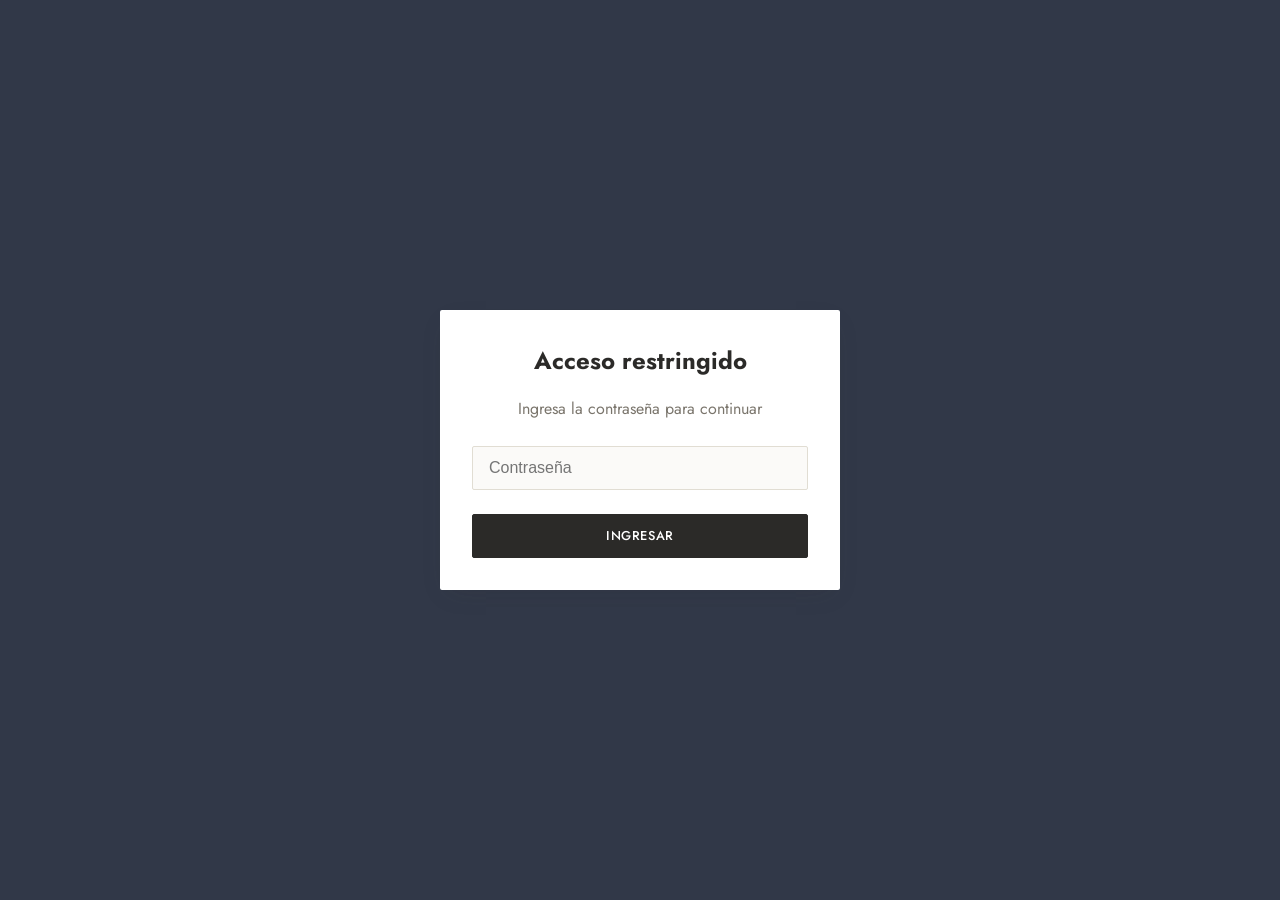
==== index.html @ 840f9918 "Add files via upload" ====
<!DOCTYPE html>
<html lang="es">
<head>
  <meta charset="UTF-8" />
  <meta name="viewport" content="width=device-width, initial-scale=1.0" />
  <title>Lienxo Cotizaciones</title>
  <!-- Google Fonts -->
  <link rel="preconnect" href="https://fonts.googleapis.com" />
  <link rel="preconnect" href="https://fonts.gstatic.com" crossorigin />
  <link href="https://fonts.googleapis.com/css2?family=Inter:opsz,wght@14..32,400;14..32,500;14..32,600;14..32,700&family=JetBrains+Mono:wght@400;600;700&display=swap" rel="stylesheet" />
  <link rel="stylesheet" href="/src/styles.css" />
</head>
<body>

  <!-- MODAL DE LOGIN -->
  <div id="login-overlay" style="position:fixed; inset:0; background:rgba(15,23,42,0.85); backdrop-filter:blur(4px); z-index:9999; display:flex; align-items:center; justify-content:center; flex-direction:column;">
    <div style="background:var(--color-bg-surface); padding:var(--space-lg); border-radius:var(--radius-md); max-width:400px; width:90%; box-shadow:var(--shadow-floating); text-align:center;">
      <h2 style="margin-bottom:var(--space-sm); color:var(--color-text-primary);">Acceso restringido</h2>
      <p style="color:var(--color-text-secondary); margin-bottom:var(--space-md);">Ingresa la contraseña para continuar</p>
      <input type="password" id="password-input" placeholder="Contraseña" style="width:100%; height:44px; border:1px solid var(--color-border); border-radius:var(--radius-sm); padding:0 var(--space-sm); background:var(--color-bg-main); color:var(--color-text-primary); font-size:var(--text-body); margin-bottom:var(--space-md);" />
      <button id="login-btn" class="btn btn-primary" style="width:100%;">Ingresar</button>
      <div id="login-error" style="color:var(--color-danger); margin-top:var(--space-sm); display:none;">Contraseña incorrecta</div>
    </div>
  </div>

  <!-- Contenedor principal -->
  <div id="app-wrapper" style="display:none;">
    <div class="app-container">
      <header>
        <div class="header-left">
          <div class="logo">
            <img src="/data/logo-lienxo.png" alt="Lienxo" class="logo-img" />
          </div>
          <button class="btn-toggle" id="toggle-mode-btn">Editar</button>
        </div>
        <div class="header-right">
          <div class="currency-selector">
            <label for="currency-select" class="visually-hidden">Moneda</label>
            <select id="currency-select">
              <option value="COP">COP ($)</option>
              <option value="USD">USD ($)</option>
              <option value="EUR">EUR (€)</option>
            </select>
          </div>
          <button class="btn btn-secondary btn-rates" id="rates-toggle-btn" title="Ajustar tasas de cambio">Tasas</button>
          <button class="btn btn-secondary" id="logout-btn" style="margin-left:var(--space-xs);">Salir</button>
        </div>
      </header>

      <div class="content-grid">
        <main id="modules-container">
          <!-- Renderizado dinámico -->
        </main>

        <aside class="sidebar" id="summary-panel">
          <div class="summary-card" id="total-card">
            <h2 class="summary-title">Total Estimado</h2>
            <div class="total-amount" id="total-display">$ 0</div>
            <button class="btn btn-primary btn-block" id="quote-action-btn">Hacer Cotización</button>
          </div>

          <div class="portfolios-card" id="portfolios-card">
            <h2 class="summary-title">Portafolios</h2>
            <button class="btn btn-secondary btn-block" id="portfolios-open-btn">Portafolios</button>
          </div>
        </aside>
      </div>

      <!-- Formulario para agregar módulo (con detalle) -->
      <div id="add-module-container" style="display: none; margin-top: var(--space-md);">
        <form id="add-module-form">
          <input type="text" id="module-desc" placeholder="Nombre del servicio" required />
          <input type="number" id="module-price" placeholder="Precio (COP)" required />
          <select id="module-category-select">
            <!-- Se llenará con JS -->
          </select>
          <textarea id="module-detail" rows="3" placeholder="Detalle del servicio (opcional)"></textarea>
          <button type="submit" class="btn">Agregar</button>
        </form>
      </div>

      <footer class="app-footer">
        <!-- CONTADOR DE DÍAS DE DEMO -->
        <div id="demo-counter" style="margin-bottom: 0.25rem; font-weight: 500; color: var(--color-text-secondary);"></div>
        <p>powered by actols</p>
      </footer>
    </div>
  </div>

  <!-- Diálogos -->
  <!-- Cotización -->
  <dialog id="client-dialog">
    <form method="dialog">
      <h3>Datos de la Cotización</h3>
      <div class="form-group">
        <label for="client-name-input">Nombre del Cliente</label>
        <input type="text" id="client-name-input" placeholder="Ej: Juan Pérez" required />
      </div>
      <div class="form-group">
        <label for="product-name-input">Producto o servicio</label>
        <input type="text" id="product-name-input" placeholder="Ej: Desarrollo de software" required />
      </div>
      <div class="dialog-actions">
        <button type="button" class="btn btn-secondary" id="dialog-cancel">Cancelar</button>
        <button type="submit" class="btn btn-primary" id="dialog-confirm">Generar PDF</button>
      </div>
    </form>
  </dialog>

  <!-- Diálogo para editar módulo (con detalle) -->
  <dialog id="edit-module-dialog">
    <form method="dialog">
      <h3>Editar módulo</h3>
      <div class="form-group">
        <label for="edit-module-name">Nombre</label>
        <input type="text" id="edit-module-name" required />
      </div>
      <div class="form-group">
        <label for="edit-module-price">Precio (COP)</label>
        <input type="number" id="edit-module-price" required />
      </div>
      <div class="form-group">
        <label for="edit-module-category">Categoría</label>
        <select id="edit-module-category"></select>
      </div>
      <div class="form-group">
        <label for="edit-module-detail">Detalle</label>
        <textarea id="edit-module-detail" rows="4"></textarea>
      </div>
      <div class="dialog-actions">
        <button type="button" class="btn btn-secondary" id="edit-module-cancel">Cancelar</button>
        <button type="submit" class="btn btn-primary" id="edit-module-save">Guardar</button>
      </div>
    </form>
  </dialog>

  <!-- Portafolios -->
  <dialog id="portfolios-dialog">
    <div class="dialog-header">
      <h2>Portafolios</h2>
      <button class="dialog-close" id="portfolios-dialog-close">&times;</button>
    </div>
    <div id="portfolios-list-modal">
      <!-- Renderizado dinámico -->
    </div>
  </dialog>

  <!-- Tasas -->
  <dialog id="rates-dialog">
    <div class="dialog-header">
      <h2>Ajustar tasas de cambio</h2>
      <button class="dialog-close" id="rates-dialog-close">&times;</button>
    </div>
    <p>Si la tasa automática no es correcta, puedes ingresar valores manualmente.</p>
    <div class="form-group">
      <label for="rate-usd">1000 COP = ? USD</label>
      <input type="number" id="rate-usd" step="0.000001" min="0" placeholder="Ej: 0.25" />
    </div>
    <div class="form-group">
      <label for="rate-eur">1000 COP = ? EUR</label>
      <input type="number" id="rate-eur" step="0.000001" min="0" placeholder="Ej: 0.23" />
    </div>
    <div class="dialog-actions">
      <button class="btn btn-secondary" id="rates-dialog-cancel">Cancelar</button>
      <button class="btn btn-primary" id="rates-dialog-save">Guardar tasas</button>
      <button class="btn btn-danger" id="rates-dialog-reset">Restablecer API</button>
    </div>
  </dialog>

  <script type="module" src="/src/main.js"></script>
</body>
</html>
---- src/styles.css ----
@import url('https://fonts.googleapis.com/css2?family=Bodoni+Moda:ital,wght@0,400..900;1,400..900&family=Jost:wght@400;500;600&display=swap');

/* ============================================================
   Design Tokens — Tema "Lienxo" (editorial claro)
   Inspirado en el portafolio: fondo crema, líneas finas,
   tipografía serif elegante + sans-serif con tracking amplio.
   ============================================================ */
:root {
  --color-bg-main: #FBFAF8;         /* blanco cálido, casi blanco */
  --color-bg-surface: #FFFFFF;      /* superficies (cards, sidebar) */
  --color-text-primary: #2B2A28;    /* casi negro cálido */
  --color-text-secondary: #7A756C;  /* gris cálido */
  --color-border: #E1DDD3;          /* línea fina crema-gris */

  --color-primary: #2B2A28;         /* negro cálido, actúa como acento */
  --color-primary-hover: #4A4640;
  --color-primary-muted: #F1EEE6;   /* fondo suave para selección */
  --color-success: #6B8F71;         /* verde apagado */
  --color-danger: #B5675A;          /* terracota apagado */

  --font-sans: 'Jost', 'Helvetica Neue', Arial, sans-serif;
  --font-serif: 'Bodoni Moda', 'Didot', 'Playfair Display', Georgia, serif;
  --font-mono: 'JetBrains Mono', monospace;

  --text-h1: 2.4rem;
  --text-h2: 1.6rem;
  --text-body: 1rem;
  --text-small: 0.8rem;
  --tracking-wide: 0.12em;

  --space-xs: 0.5rem;
  --space-sm: 1rem;
  --space-md: 1.5rem;
  --space-lg: 2rem;
  --space-xl: 3rem;

  --radius-sm: 2px;
  --radius-md: 2px;
  --shadow-card: none;
  --shadow-floating: 0 8px 24px -8px rgba(43, 42, 40, 0.18);
}

/* ============================================================
   Reset & Base
   ============================================================ */
* {
  margin: 0;
  padding: 0;
  box-sizing: border-box;
}

body {
  font-family: var(--font-sans);
  background-color: var(--color-bg-main);
  /* grano de papel orgánico (ruido feTurbulence), no una grilla repetitiva */
  background-image: url("data:image/svg+xml,%3Csvg xmlns='http://www.w3.org/2000/svg' width='220' height='220'%3E%3Cfilter id='n'%3E%3CfeTurbulence type='fractalNoise' baseFrequency='0.9' numOctaves='2' stitchTiles='stitch'/%3E%3CfeColorMatrix type='matrix' values='0 0 0 0 0.16  0 0 0 0 0.15  0 0 0 0 0.13  0 0 0 0.05 0'/%3E%3C/filter%3E%3Crect width='100%25' height='100%25' filter='url(%23n)'/%3E%3C/svg%3E");
  background-repeat: repeat;
  color: var(--color-text-primary);
  line-height: 1.6;
  padding: var(--space-lg);
}

@media (max-width: 768px) {
  body {
    padding: var(--space-sm);
  }
}

.visually-hidden {
  position: absolute;
  width: 1px;
  height: 1px;
  padding: 0;
  margin: -1px;
  overflow: hidden;
  clip: rect(0,0,0,0);
  border: 0;
}

/* ============================================================
   Contenedor principal
   ============================================================ */
.app-container {
  max-width: 1200px;
  margin: 0 auto;
  padding: var(--space-lg);
  background-color: transparent;
  border-radius: 0;
}

@media (max-width: 768px) {
  .app-container {
    padding: var(--space-sm);
  }
}

/* ============================================================
   Header
   ============================================================ */
header {
  display: flex;
  justify-content: space-between;
  align-items: center;
  margin-bottom: var(--space-lg);
  padding-bottom: var(--space-md);
  border-bottom: 1px solid var(--color-border);
  flex-wrap: wrap;
  gap: var(--space-sm);
}

.header-left {
  display: flex;
  align-items: center;
  gap: var(--space-md);
}

.logo .logo-img {
  height: 40px;      /* Ajusta según el tamaño deseado */
  width: auto;
  display: block;
}
.header-right {
  display: flex;
  align-items: center;
  gap: var(--space-sm);
}

.btn-toggle {
  background-color: transparent;
  color: var(--color-text-primary);
  border: 1px solid var(--color-border);
  padding: var(--space-xs) var(--space-md);
  border-radius: var(--radius-sm);
  font-weight: 500;
  font-size: var(--text-small);
  letter-spacing: var(--tracking-wide);
  text-transform: uppercase;
  cursor: pointer;
  transition: all 0.2s ease;
  min-height: 44px;
}

.btn-toggle:hover {
  background-color: var(--color-primary);
  color: #FFFFFF;
  border-color: var(--color-primary);
}

.btn-toggle:focus-visible {
  outline: 1px solid var(--color-primary);
  outline-offset: 2px;
}

.btn-toggle.active {
  background-color: var(--color-primary);
  color: #FFFFFF;
  border-color: var(--color-primary);
}

.btn-toggle.active:hover {
  filter: brightness(1.15);
}

.currency-selector {
  display: flex;
  align-items: center;
}

#currency-select {
  font-family: var(--font-sans);
  font-size: var(--text-small);
  font-weight: 500;
  letter-spacing: var(--tracking-wide);
  text-transform: uppercase;
  padding: var(--space-xs) var(--space-sm);
  border: 1px solid var(--color-border);
  border-radius: var(--radius-sm);
  background-color: var(--color-bg-surface);
  color: var(--color-text-primary);
  cursor: pointer;
  outline: none;
  transition: border 0.2s ease;
  min-height: 44px;
}

#currency-select:hover {
  border-color: var(--color-text-secondary);
}

#currency-select:focus-visible {
  outline: 1px solid var(--color-primary);
  outline-offset: 2px;
}

/* ============================================================
   Grid de contenido (2 columnas)
   ============================================================ */
.content-grid {
  display: grid;
  grid-template-columns: 1fr 380px;
  gap: var(--space-lg);
  margin-bottom: var(--space-xl);
}

@media (max-width: 1023px) {
  .content-grid {
    grid-template-columns: 1fr;
    gap: var(--space-md);
  }
}

/* ============================================================
   Sidebar (total + portafolios)
   ============================================================ */
.sidebar {
  position: sticky;
  top: var(--space-lg);
  align-self: start;
  display: flex;
  flex-direction: column;
  gap: var(--space-md);
}

@media (max-width: 1023px) {
  .sidebar {
    position: static;
    margin-top: var(--space-md);
  }
}

/* Total Estimado */
.summary-card {
  background: var(--color-bg-surface);
  border: 1px solid var(--color-border);
  border-radius: var(--radius-md);
  box-shadow: none;
  padding: var(--space-md) var(--space-lg);
  display: flex;
  flex-direction: column;
  gap: var(--space-sm);
}

.summary-title {
  font-family: var(--font-sans);
  font-size: var(--text-small);
  font-weight: 500;
  text-transform: uppercase;
  letter-spacing: var(--tracking-wide);
  color: var(--color-text-secondary);
  margin: 0;
}

.total-amount {
  font-family: var(--font-serif);
  font-size: 3rem;
  font-weight: 500;
  color: var(--color-text-primary);
  line-height: 1.2;
  word-break: break-word;
}

/* Portafolios */
.portfolios-card {
  background: var(--color-bg-surface);
  border: 1px solid var(--color-border);
  border-radius: var(--radius-md);
  box-shadow: none;
  padding: var(--space-md) var(--space-lg);
  display: flex;
  flex-direction: column;
  gap: var(--space-sm);
}

.portfolios-dropdown {
  margin-top: var(--space-sm);
  border-top: 1px solid var(--color-border);
  padding-top: var(--space-sm);
}

#portfolios-list {
  display: flex;
  flex-direction: column;
  gap: var(--space-xs);
  margin-bottom: var(--space-sm);
}

.portfolio-item {
  display: flex;
  justify-content: space-between;
  align-items: center;
  padding: var(--space-xs) var(--space-sm);
  background: var(--color-bg-main);
  border-radius: var(--radius-sm);
  border: 1px solid var(--color-border);
}

.portfolio-item .pf-name {
  font-weight: 500;
  font-size: var(--text-small);
  letter-spacing: 0.02em;
}

.portfolio-item .pf-actions {
  display: flex;
  gap: var(--space-xs);
}

.portfolio-item .pf-actions button {
  background: none;
  border: none;
  color: var(--color-text-secondary);
  cursor: pointer;
  font-size: var(--text-small);
  padding: 0 var(--space-xs);
  transition: color 0.2s ease;
}

.portfolio-item .pf-actions button:hover {
  color: var(--color-text-primary);
}

.add-portfolio-form {
  display: flex;
  flex-wrap: wrap;
  gap: var(--space-xs);
  margin-top: var(--space-sm);
}

.add-portfolio-form input {
  flex: 1 1 120px;
  height: 36px;
  border: 1px solid var(--color-border);
  border-radius: var(--radius-sm);
  padding: 0 var(--space-sm);
  background: var(--color-bg-main);
  color: var(--color-text-primary);
  font-size: var(--text-small);
  transition: border 0.2s ease;
}

.add-portfolio-form input:focus {
  border-color: var(--color-primary);
  outline: none;
}

.add-portfolio-form .btn {
  height: 36px;
  font-size: var(--text-small);
  padding: 0 var(--space-sm);
}

/* ============================================================
   Categorías y listas de módulos
   ============================================================ */
.category-section {
  margin-bottom: var(--space-lg);
}

.category-header {
  display: flex;
  justify-content: space-between;
  align-items: center;
  margin-bottom: var(--space-sm);
  border-bottom: 1px solid var(--color-border);
  padding-bottom: var(--space-xs);
}

.category-header h3 {
  font-family: var(--font-serif);
  font-size: var(--text-h2);
  font-weight: 500;
  letter-spacing: 0.04em;
  text-transform: uppercase;
  color: var(--color-text-primary);
}

.category-actions {
  display: flex;
  gap: var(--space-xs);
}

.category-actions .btn {
  min-height: 32px;
  padding: 0 var(--space-sm);
  font-size: var(--text-small);
  letter-spacing: 0.05em;
  text-transform: uppercase;
  border: 1px solid var(--color-border);
  border-radius: var(--radius-sm);
  cursor: pointer;
  transition: all 0.2s ease;
}

.category-actions .btn-edit-cat {
  background-color: transparent;
  color: var(--color-text-primary);
}

.category-actions .btn-edit-cat:hover {
  background-color: var(--color-primary);
  color: #FFFFFF;
  border-color: var(--color-primary);
}

.category-actions .btn-delete-cat {
  background-color: transparent;
  color: var(--color-danger);
  border-color: var(--color-danger);
}

.category-actions .btn-delete-cat:hover {
  background-color: var(--color-danger);
  color: #FFFFFF;
}

.module-list {
  display: flex;
  flex-direction: column;
  gap: var(--space-sm);
}

.module-list .empty-message {
  color: var(--color-text-secondary);
  font-style: italic;
  padding: var(--space-sm) 0;
}

/* ============================================================
   Tarjetas de módulo (modo cotización)
   ============================================================ */
.module-card {
  display: flex;
  align-items: center;
  padding: var(--space-sm) var(--space-md);
  background: var(--color-bg-surface);
  border: 1px solid var(--color-border);
  border-radius: var(--radius-md);
  box-shadow: none;
  transition: all 0.2s ease-in-out;
  cursor: pointer;
}

.module-card:hover {
  border-color: var(--color-text-primary);
}

.module-card:has(input:checked) {
  border-color: var(--color-primary);
  background-color: var(--color-primary-muted);
}

.module-card input[type="checkbox"] {
  width: 18px;
  height: 18px;
  accent-color: var(--color-primary);
  cursor: pointer;
  flex-shrink: 0;
  margin: 0;
}

.module-card input[type="checkbox"]:focus-visible {
  outline: 1px solid var(--color-primary);
  outline-offset: 2px;
}

.module-card .module-label {
  flex: 1;
  margin-left: var(--space-sm);
  font-size: var(--text-body);
  font-weight: 500;
  color: var(--color-text-primary);
}

.module-card .module-price {
  font-family: var(--font-mono);
  font-size: var(--text-body);
  color: var(--color-text-secondary);
  transition: color 0.2s ease;
  white-space: nowrap;
}

.module-card:has(input:checked) .module-price {
  color: var(--color-text-primary);
  font-weight: 600;
}

/* ============================================================
   Tarjetas en modo administración (edición)
   ============================================================ */
.module-card.admin-mode {
  cursor: default;
  background: var(--color-bg-surface);
  border-color: var(--color-border);
}

.module-card.admin-mode:hover {
  border-color: var(--color-border);
}

.module-card .admin-actions {
  display: flex;
  gap: var(--space-xs);
  margin-left: var(--space-sm);
}

.module-card .admin-actions .btn {
  min-height: 32px;
  padding: 0 var(--space-sm);
  font-size: var(--text-small);
  letter-spacing: 0.05em;
  text-transform: uppercase;
  border: 1px solid var(--color-border);
  border-radius: var(--radius-sm);
  cursor: pointer;
  transition: all 0.2s ease;
}

.module-card .admin-actions .btn-edit {
  background-color: transparent;
  color: var(--color-text-primary);
}

.module-card .admin-actions .btn-edit:hover {
  background-color: var(--color-primary);
  color: #FFFFFF;
  border-color: var(--color-primary);
}

.module-card .admin-actions .btn-delete {
  background-color: transparent;
  color: var(--color-danger);
  border-color: var(--color-danger);
}

.module-card .admin-actions .btn-delete:hover {
  background-color: var(--color-danger);
  color: #FFFFFF;
}

/* ============================================================
   Drag & Drop (SortableJS)
   ============================================================ */
.sortable-ghost {
  opacity: 0.4;
  background-color: var(--color-primary-muted);
  border: 2px dashed var(--color-primary);
}

.sortable-chosen {
  box-shadow: var(--shadow-floating);
}

/* ============================================================
   Formularios de administración (modo edición)
   ============================================================ */
#category-controls {
  display: flex;
  flex-wrap: wrap;
  gap: var(--space-sm);
  margin-bottom: var(--space-md);
  padding: var(--space-sm);
  background: var(--color-bg-surface);
  border-radius: var(--radius-md);
  border: 1px solid var(--color-border);
}

#category-controls input {
  flex: 1 1 150px;
  height: 44px;
  border: 1px solid var(--color-border);
  border-radius: var(--radius-sm);
  padding: 0 var(--space-sm);
  font-family: var(--font-sans);
  font-size: var(--text-body);
  background-color: var(--color-bg-main);
  color: var(--color-text-primary);
  transition: border 0.2s ease;
}

#category-controls input:focus {
  border-color: var(--color-primary);
  outline: none;
}

#category-controls input:focus-visible {
  outline: 1px solid var(--color-primary);
  outline-offset: 2px;
}

#category-controls .btn {
  flex: 0 0 auto;
  height: 44px;
}

#add-module-form {
  display: flex;
  flex-wrap: wrap;
  gap: var(--space-sm);
  margin-bottom: var(--space-md);
  padding: var(--space-sm);
  background: var(--color-bg-surface);
  border-radius: var(--radius-md);
  border: 1px solid var(--color-border);
}

#add-module-form input,
#add-module-form select {
  height: 44px;
  border: 1px solid var(--color-border);
  border-radius: var(--radius-sm);
  padding: 0 var(--space-sm);
  font-family: var(--font-sans);
  font-size: var(--text-body);
  background-color: var(--color-bg-main);
  color: var(--color-text-primary);
  transition: border 0.2s ease;
}

#add-module-form input {
  flex: 2 1 140px;
}

#add-module-form select {
  flex: 1 1 120px;
  cursor: pointer;
}

#add-module-form input:focus,
#add-module-form select:focus {
  border-color: var(--color-primary);
  outline: none;
}

#add-module-form input:focus-visible,
#add-module-form select:focus-visible {
  outline: 1px solid var(--color-primary);
  outline-offset: 2px;
}

#add-module-form .btn {
  flex: 0 0 auto;
  height: 44px;
  background-color: var(--color-primary);
  color: #FFFFFF;
  border: 1px solid var(--color-primary);
  padding: 0 var(--space-md);
  border-radius: var(--radius-sm);
  font-weight: 500;
  letter-spacing: 0.05em;
  text-transform: uppercase;
  cursor: pointer;
  transition: all 0.2s ease;
}

#add-module-form .btn:hover {
  background-color: var(--color-primary-hover);
}

/* ============================================================
   Botones generales
   ============================================================ */
.btn {
  display: inline-flex;
  align-items: center;
  justify-content: center;
  padding: var(--space-xs) var(--space-md);
  border-radius: var(--radius-sm);
  font-family: var(--font-sans);
  font-weight: 500;
  font-size: var(--text-small);
  letter-spacing: 0.05em;
  text-transform: uppercase;
  border: 1px solid var(--color-border);
  cursor: pointer;
  transition: all 0.2s ease-in-out;
  text-decoration: none;
  min-height: 44px;
}

.btn:focus-visible {
  outline: 1px solid var(--color-primary);
  outline-offset: 2px;
}

.btn-primary {
  background-color: var(--color-primary);
  color: #FFFFFF;
  border-color: var(--color-primary);
}

.btn-primary:hover {
  background-color: var(--color-primary-hover);
}

.btn-success {
  background-color: transparent;
  color: var(--color-success);
  border-color: var(--color-success);
}

.btn-success:hover {
  background-color: var(--color-success);
  color: #FFFFFF;
}

.btn-danger {
  background-color: transparent;
  color: var(--color-danger);
  border-color: var(--color-danger);
}

.btn-danger:hover {
  background-color: var(--color-danger);
  color: #FFFFFF;
}

.btn-secondary {
  background-color: transparent;
  border: 1px solid var(--color-border);
  color: var(--color-text-primary);
}

.btn-secondary:hover {
  background-color: var(--color-bg-main);
  border-color: var(--color-text-primary);
}

.btn-block {
  width: 100%;
}

/* ============================================================
   Diálogo centrado (nombre del cliente y producto)
   ============================================================ */
#client-dialog {
  border: 1px solid var(--color-border);
  border-radius: var(--radius-md);
  padding: var(--space-lg);
  max-width: 420px;
  width: 90%;
  background: var(--color-bg-surface);
  color: var(--color-text-primary);
  box-shadow: var(--shadow-floating);
  position: fixed;
  top: 50%;
  left: 50%;
  transform: translate(-50%, -50%);
  margin: 0;
}

#client-dialog::backdrop {
  background-color: rgba(43, 42, 40, 0.45);
  backdrop-filter: blur(3px);
}

#client-dialog h3 {
  font-family: var(--font-serif);
  font-size: var(--text-h2);
  letter-spacing: 0.03em;
  margin-bottom: var(--space-sm);
  color: var(--color-text-primary);
}

#client-dialog .form-group {
  margin-bottom: var(--space-md);
}

#client-dialog .form-group label {
  display: block;
  font-size: var(--text-small);
  font-weight: 500;
  letter-spacing: var(--tracking-wide);
  text-transform: uppercase;
  margin-bottom: var(--space-xs);
  color: var(--color-text-secondary);
}

#client-dialog .form-group input {
  width: 100%;
  height: 44px;
  border: 1px solid var(--color-border);
  border-radius: var(--radius-sm);
  padding: 0 var(--space-sm);
  font-family: var(--font-sans);
  font-size: var(--text-body);
  background-color: var(--color-bg-main);
  color: var(--color-text-primary);
  transition: border 0.2s ease;
}

#client-dialog .form-group input:focus {
  border-color: var(--color-primary);
  outline: none;
}

#client-dialog .form-group input:focus-visible {
  outline: 1px solid var(--color-primary);
  outline-offset: 2px;
}

.dialog-actions {
  display: flex;
  gap: var(--space-sm);
  justify-content: flex-end;
  margin-top: var(--space-md);
}

.dialog-actions .btn {
  min-width: 100px;
}

/* ============================================================
   Footer
   ============================================================ */
.app-footer {
  margin-top: var(--space-xl);
  padding-top: var(--space-md);
  border-top: 1px solid var(--color-border);
  text-align: center;
  font-size: var(--text-small);
  letter-spacing: var(--tracking-wide);
  text-transform: uppercase;
  color: var(--color-text-secondary);
}

/* ============================================================
   Responsive: Móviles y tablets
   ============================================================ */
@media (max-width: 1023px) {
  .content-grid {
    grid-template-columns: 1fr;
    gap: var(--space-md);
  }

  .sidebar {
    position: static;
    top: auto;
    margin-top: var(--space-md);
  }
}

@media (max-width: 767px) {
  .content-grid {
    gap: var(--space-md);
    margin-bottom: 0;
  }

  .sidebar {
    margin-top: var(--space-md);
  }

  .summary-card,
  .portfolios-card {
    padding: var(--space-sm);
  }

  .total-amount {
    font-size: 2rem;
  }

  .module-card {
    padding: var(--space-sm);
    font-size: var(--text-small);
  }

  .module-card .admin-actions .btn {
    font-size: 0.7rem;
    padding: 0 var(--space-xs);
    min-height: 28px;
  }

  #add-module-form {
    flex-direction: column;
    gap: var(--space-xs);
  }

  #add-module-form input,
  #add-module-form select,
  #add-module-form .btn {
    width: 100%;
    flex: 1 1 auto;
  }

  #category-controls {
    flex-direction: column;
    gap: var(--space-xs);
  }

  #category-controls input,
  #category-controls .btn {
    width: 100%;
  }

  .category-header {
    flex-wrap: wrap;
    gap: var(--space-xs);
  }

  .category-header .category-actions {
    display: flex;
    gap: var(--space-xs);
    margin-left: auto;
  }

  .app-footer {
    margin-top: var(--space-lg);
    padding-top: var(--space-sm);
  }

  .add-portfolio-form {
    flex-direction: column;
  }

  .add-portfolio-form input,
  .add-portfolio-form .btn {
    width: 100%;
  }

  .portfolio-item {
    flex-wrap: wrap;
    gap: var(--space-xs);
  }

  .portfolio-item .pf-actions {
    margin-left: auto;
  }
}

@media (max-width: 480px) {
  header {
    flex-direction: column;
    align-items: stretch;
    gap: var(--space-sm);
  }

  .header-left,
  .header-right {
    justify-content: space-between;
  }

  .logo h1 {
    font-size: 1.6rem;
  }

  .btn-toggle {
    font-size: 0.7rem;
    padding: var(--space-xs) var(--space-sm);
    min-height: 36px;
  }

  #currency-select {
    font-size: 0.7rem;
    padding: var(--space-xs) var(--space-sm);
    min-height: 36px;
  }

  .summary-card,
  .portfolios-card {
    padding: var(--space-sm);
  }

  .total-amount {
    font-size: 1.8rem;
  }

  #client-dialog {
    padding: var(--space-md);
    width: 95%;
  }
}

/* ============================================================
   Estilos adicionales para botones de categoría, diálogos, etc.
   ============================================================ */

.btn-rates {
  background: transparent;
  border: 1px solid var(--color-border);
  color: var(--color-text-primary);
  padding: var(--space-xs) var(--space-sm);
  border-radius: var(--radius-sm);
  cursor: pointer;
  font-size: var(--text-small);
  letter-spacing: 0.05em;
  text-transform: uppercase;
  transition: all 0.2s ease;
  min-height: 44px;
}
.btn-rates:hover {
  background-color: var(--color-primary);
  color: #FFFFFF;
  border-color: var(--color-primary);
}

dialog {
  border: 1px solid var(--color-border);
  border-radius: var(--radius-md);
  padding: var(--space-lg);
  max-width: 600px;
  width: 90%;
  background: var(--color-bg-surface);
  color: var(--color-text-primary);
  box-shadow: var(--shadow-floating);
  position: fixed;
  top: 50%;
  left: 50%;
  transform: translate(-50%, -50%);
  margin: 0;
}
dialog::backdrop {
  background-color: rgba(43, 42, 40, 0.45);
  backdrop-filter: blur(3px);
}
.dialog-header {
  display: flex;
  justify-content: space-between;
  align-items: center;
  margin-bottom: var(--space-md);
  border-bottom: 1px solid var(--color-border);
  padding-bottom: var(--space-sm);
}
.dialog-header h2 {
  font-family: var(--font-serif);
  font-size: var(--text-h2);
  letter-spacing: 0.03em;
  color: var(--color-text-primary);
}
.dialog-close {
  background: none;
  border: none;
  color: var(--color-text-secondary);
  font-size: 1.8rem;
  cursor: pointer;
  transition: color 0.2s ease;
}
.dialog-close:hover {
  color: var(--color-text-primary);
}
.dialog-footer {
  margin-top: var(--space-md);
  border-top: 1px solid var(--color-border);
  padding-top: var(--space-sm);
  display: flex;
  justify-content: flex-end;
}

.pf-name-btn {
  display: block;
  width: 100%;
  padding: var(--space-sm) var(--space-md);
  background: var(--color-bg-surface);
  border: 1px solid var(--color-border);
  border-radius: var(--radius-md);
  color: var(--color-text-primary);
  font-weight: 500;
  font-size: var(--text-body);
  letter-spacing: 0.03em;
  cursor: pointer;
  transition: all 0.2s ease;
  text-align: center;
  margin-bottom: var(--space-xs);
}
.pf-name-btn:hover {
  background: var(--color-primary);
  color: #FFFFFF;
  border-color: var(--color-primary);
}

.pf-context-menu {
  display: none;
  flex-direction: column;
  background: var(--color-bg-surface);
  border: 1px solid var(--color-border);
  border-radius: var(--radius-sm);
  box-shadow: var(--shadow-floating);
  padding: var(--space-xs) 0;
  min-width: 160px;
  max-width: 260px;
  z-index: 1000;
  position: fixed;
  transform: none !important;
}
.pf-context-menu .pf-menu-item {
  background: none;
  border: none;
  padding: var(--space-xs) var(--space-md);
  text-align: left;
  font-size: var(--text-small);
  color: var(--color-text-primary);
  cursor: pointer;
  transition: background 0.15s ease;
  width: 100%;
}
.pf-context-menu .pf-menu-item:hover {
  background: var(--color-primary-muted);
}
.pf-context-menu .pf-menu-item.danger {
  color: var(--color-danger);
}
.pf-context-menu .pf-menu-item.danger:hover {
  background: rgba(181, 103, 90, 0.12);
}

.pf-actions-container {
  overflow: hidden;
  max-height: 0;
  opacity: 0;
  transition: max-height 0.3s ease, opacity 0.25s ease, margin 0.3s ease;
  margin-top: 0;
}

.pf-actions-container.open {
  max-height: 200px;
  opacity: 1;
  margin-top: var(--space-sm);
}

.pf-actions-wrapper {
  display: flex;
  flex-wrap: wrap;
  gap: var(--space-xs);
  justify-content: center;
  padding: var(--space-xs) 0;
}

.pf-action-btn {
  flex: 0 1 auto;
  min-width: 80px;
  padding: var(--space-xs) var(--space-sm);
  background: var(--color-bg-surface);
  border: 1px solid var(--color-border);
  border-radius: var(--radius-sm);
  color: var(--color-text-primary);
  font-size: var(--text-small);
  font-weight: 500;
  letter-spacing: 0.03em;
  cursor: pointer;
  transition: all 0.2s ease;
  display: inline-flex;
  align-items: center;
  justify-content: center;
  gap: 4px;
}

.pf-action-btn:hover {
  background: var(--color-primary-muted);
  border-color: var(--color-primary);
}

.pf-action-btn.danger {
  color: var(--color-danger);
  border-color: var(--color-danger);
}

.pf-action-btn.danger:hover {
  background: rgba(181, 103, 90, 0.1);
  border-color: var(--color-danger);
}

.pf-edit-form,
.add-portfolio-form-inline {
  display: none;
  flex-wrap: wrap;
  gap: var(--space-sm);
  padding: var(--space-sm);
  background: var(--color-bg-main);
  border-radius: var(--radius-sm);
  border: 1px solid var(--color-border);
  margin-top: var(--space-sm);
  width: 100%;
  align-items: center;
  justify-content: center;
}

.pf-edit-form input,
.add-portfolio-form-inline input {
  flex: 1 1 150px;
  height: 36px;
  border: 1px solid var(--color-border);
  border-radius: var(--radius-sm);
  padding: 0 var(--space-sm);
  background: var(--color-bg-surface);
  color: var(--color-text-primary);
  font-size: var(--text-small);
}

.pf-edit-form .btn,
.add-portfolio-form-inline .btn {
  height: 36px;
  font-size: var(--text-small);
  padding: 0 var(--space-sm);
}

.add-portfolio-container {
  margin-top: var(--space-md);
  display: flex;
  justify-content: center;
}
.add-portfolio-container .btn {
  width: 100%;
  max-width: 250px;
}

#portfolios-card {
  display: flex;
  flex-direction: column;
}

#rates-dialog .form-group label {
  display: block;
  font-size: var(--text-small);
  font-weight: 500;
  letter-spacing: var(--tracking-wide);
  text-transform: uppercase;
  margin-bottom: var(--space-xs);
  color: var(--color-text-secondary);
}
#rates-dialog .form-group input {
  width: 100%;
  height: 44px;
  border: 1px solid var(--color-border);
  border-radius: var(--radius-sm);
  padding: 0 var(--space-sm);
  background: var(--color-bg-main);
  color: var(--color-text-primary);
  font-size: var(--text-body);
}

/* Responsive para diálogos y menú de portafolios */
@media (max-width: 767px) {
  .pf-context-menu {
    min-width: 140px;
    max-width: 90vw;
  }
  .pf-context-menu .pf-menu-item {
    padding: var(--space-xs) var(--space-sm);
    font-size: 0.8rem;
  }
  .pf-edit-form,
  .add-portfolio-form-inline {
    flex-direction: column;
  }
  .pf-edit-form input,
  .add-portfolio-form-inline input,
  .pf-edit-form .btn,
  .add-portfolio-form-inline .btn {
    width: 100%;
  }
}

@media (max-width: 480px) {
  dialog {
    padding: var(--space-md);
    width: 95%;
  }
  .pf-actions-wrapper {
    flex-direction: column;
    align-items: stretch;
  }
  .pf-action-btn {
    width: 100%;
    justify-content: center;
  }
}
/* Estilos para el diálogo de edición de módulo */
#edit-module-dialog .form-group textarea {
  width: 100%;
  border: 1px solid var(--color-border);
  border-radius: var(--radius-sm);
  padding: var(--space-sm);
  font-family: var(--font-sans);
  font-size: var(--text-body);
  background-color: var(--color-bg-main);
  color: var(--color-text-primary);
  resize: vertical;
  transition: border 0.2s ease;
}
#edit-module-dialog .form-group textarea:focus {
  border-color: var(--color-primary);
  outline: none;
}

/* Estilo para el textarea en el formulario de agregar */
#add-module-form textarea {
  width: 100%;
  border: 1px solid var(--color-border);
  border-radius: var(--radius-sm);
  padding: var(--space-sm);
  font-family: var(--font-sans);
  font-size: var(--text-body);
  background-color: var(--color-bg-main);
  color: var(--color-text-primary);
  resize: vertical;
  transition: border 0.2s ease;
}
#add-module-form textarea:focus {
  border-color: var(--color-primary);
  outline: none;
}
/* ============================================================
   MEJORAS RESPONSIVE PARA MÓVIL
   ============================================================ */

/* Tablets y pantallas medianas */
@media (max-width: 1023px) {
  .content-grid {
    grid-template-columns: 1fr;
    gap: var(--space-md);
  }
  .sidebar {
    position: static;
    margin-top: var(--space-md);
  }
}

/* Móviles grandes (hasta 768px) */
@media (max-width: 767px) {
  .content-grid {
    gap: var(--space-md);
    margin-bottom: 0;
  }
  .sidebar {
    margin-top: var(--space-md);
  }
  .summary-card,
  .portfolios-card {
    padding: var(--space-sm);
  }
  .total-amount {
    font-size: 2rem;
  }
  .module-card {
    padding: var(--space-sm);
    font-size: var(--text-body);
  }
  .module-card .admin-actions .btn {
    font-size: 0.75rem;
    padding: 0 var(--space-xs);
    min-height: 32px;
  }
  #add-module-form {
    flex-direction: column;
    gap: var(--space-xs);
  }
  #add-module-form input,
  #add-module-form select,
  #add-module-form .btn {
    width: 100%;
    flex: 1 1 auto;
  }
  #category-controls {
    flex-direction: column;
    gap: var(--space-xs);
  }
  #category-controls input,
  #category-controls .btn {
    width: 100%;
  }
  .category-header {
    flex-wrap: wrap;
    gap: var(--space-xs);
  }
  .category-header .category-actions {
    display: flex;
    gap: var(--space-xs);
    margin-left: auto;
  }
  .app-footer {
    margin-top: var(--space-lg);
    padding-top: var(--space-sm);
  }
  .add-portfolio-form {
    flex-direction: column;
  }
  .add-portfolio-form input,
  .add-portfolio-form .btn {
    width: 100%;
  }
  .portfolio-item {
    flex-wrap: wrap;
    gap: var(--space-xs);
  }
  .portfolio-item .pf-actions {
    margin-left: auto;
  }
  #portfolios-dialog {
    max-height: 90vh;
    overflow-y: auto;
  }
}

/* Móviles pequeños (hasta 640px) */
@media (max-width: 640px) {
  header {
    flex-direction: column;
    align-items: stretch;
    gap: var(--space-sm);
  }
  .header-left {
    justify-content: space-between;
  }
  .header-right {
    flex-wrap: wrap;
    justify-content: flex-end;
    gap: var(--space-xs);
  }
  .header-right .btn,
  .header-right .btn-rates,
  .header-right #currency-select {
    font-size: 0.8rem;
    padding: var(--space-xs) var(--space-sm);
    min-height: 38px;
  }
  .logo .logo-img {
    height: 36px;
  }
  .btn-toggle {
    font-size: 0.8rem;
    padding: var(--space-xs) var(--space-sm);
    min-height: 38px;
  }
  #currency-select {
    font-size: 0.8rem;
    padding: var(--space-xs) var(--space-sm);
    min-height: 38px;
  }
}

/* Móviles muy pequeños (hasta 480px) */
@media (max-width: 480px) {
  body {
    padding: var(--space-sm);
  }
  .app-container {
    padding: var(--space-xs);
  }
  .summary-card,
  .portfolios-card {
    padding: var(--space-sm);
  }
  .total-amount {
    font-size: 1.8rem;
  }
  #client-dialog {
    padding: var(--space-md);
    width: 95%;
    top: 10%;
    transform: translateX(-50%);
  }
  dialog {
    padding: var(--space-md);
    max-width: 95%;
    margin: 0 auto;
    top: 10%;
    transform: translateX(-50%);
  }
  .dialog-actions .btn {
    min-width: 80px;
    font-size: 0.85rem;
  }
  /* Tarjetas de módulo en móvil - más espacio y textos legibles */
  .module-card {
    padding: var(--space-sm) var(--space-md);
    flex-wrap: wrap;
    align-items: center;
    gap: var(--space-xs);
  }
  .module-card .module-label {
    font-size: 1rem;
    flex: 1 1 60%;
    min-width: 0;
    margin-left: var(--space-xs);
    /* Permitimos que el texto ocupe varias líneas si es necesario */
    white-space: normal;
    word-break: break-word;
  }
  .module-card .module-price {
    font-size: 1rem;
    white-space: nowrap;
    margin-left: auto;
    flex-shrink: 0;
    text-align: right;
  }
  .module-card input[type="checkbox"] {
    width: 22px;
    height: 22px;
    flex-shrink: 0;
  }
  /* Formulario agregar módulo */
  #add-module-form input,
  #add-module-form select,
  #add-module-form textarea {
    width: 100%;
    flex: 1 1 auto;
    font-size: 1rem;
  }
  #add-module-form .btn {
    width: 100%;
    font-size: 1rem;
  }
  /* Menú contextual de portafolios en móvil (overlay centrado) */
  .pf-context-menu {
    position: fixed !important;
    top: 50% !important;
    left: 50% !important;
    transform: translate(-50%, -50%) !important;
    width: 90%;
    max-width: 320px;
    max-height: 80vh;
    overflow-y: auto;
    box-shadow: 0 8px 32px rgba(0,0,0,0.3);
    border-radius: var(--radius-md);
    padding: var(--space-sm) 0;
  }
  .pf-context-menu .pf-menu-item {
    padding: 14px 18px;
    font-size: 1rem;
    text-align: center;
  }
  .pf-button {
    font-size: 1rem;
    padding: 14px;
  }
  .pf-actions-wrapper {
    flex-direction: column;
    align-items: stretch;
  }
  .pf-action-btn {
    width: 100%;
    justify-content: center;
    font-size: 0.9rem;
  }
}

/* Móviles extra pequeños (hasta 400px) */
@media (max-width: 400px) {
  body {
    padding: var(--space-xs);
  }
  .app-container {
    padding: var(--space-xs);
  }
  .total-amount {
    font-size: 1.5rem;
  }
  .btn {
    font-size: 0.8rem;
    padding: var(--space-xs) var(--space-sm);
    min-height: 38px;
  }
  #client-dialog .form-group input,
  #edit-module-dialog .form-group input,
  #edit-module-dialog .form-group textarea {
    font-size: 0.9rem;
  }
}

/* ============================================================
   ARREGLO PARA PRECIOS EN MÓVIL - PONERLOS A LA DERECHA
   ============================================================ */

/* Esto aplica en todos los tamaños de pantalla: el precio siempre a la derecha */
.module-card:not(.admin-mode) .module-price {
  margin-left: auto;
  flex-shrink: 0;
  text-align: right;
}
#demo-counter {
  font-size: var(--text-small);
  letter-spacing: 0.02em;
  margin-bottom: 0.25rem;
}
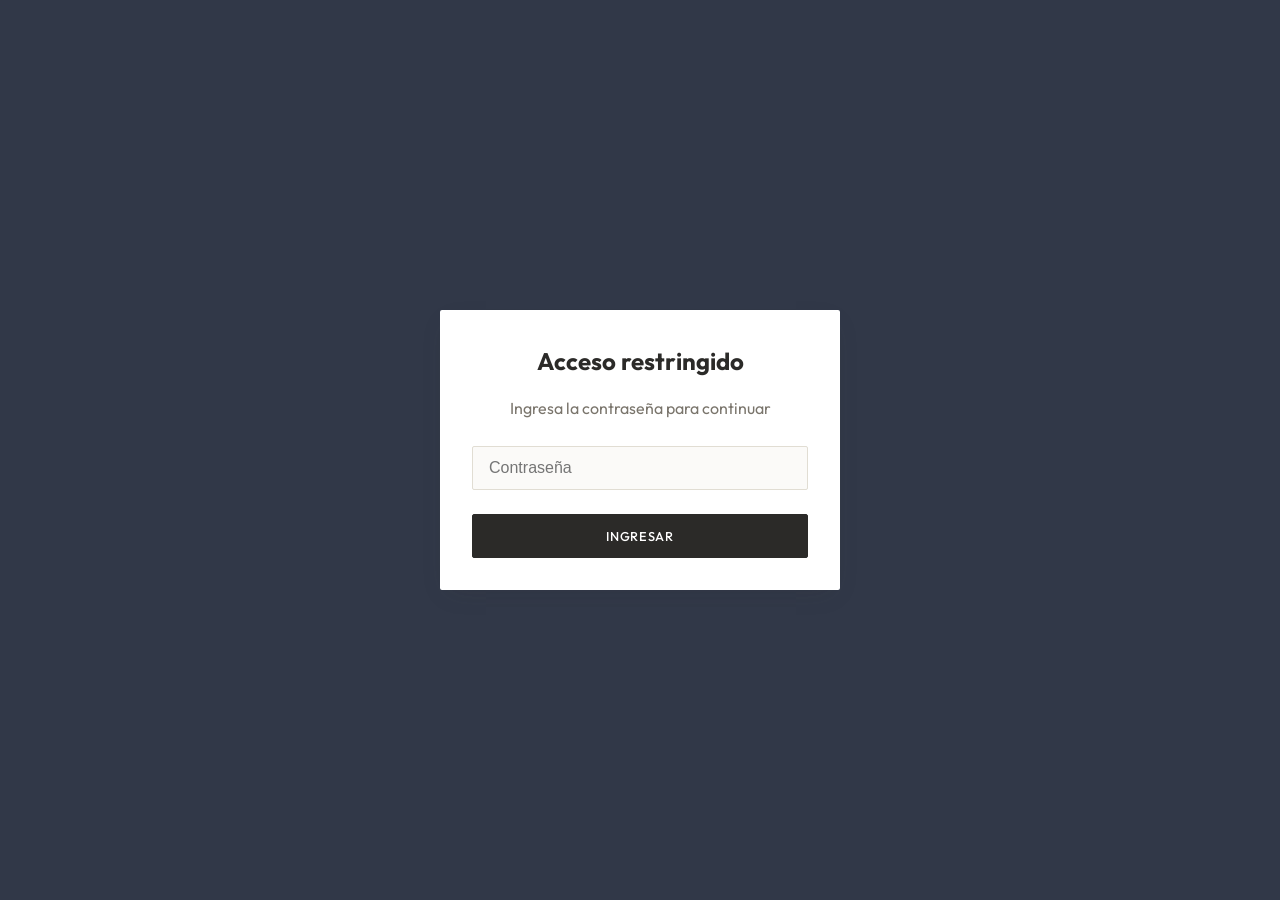
==== commit e2bd658e: "Update page title and font styles in index.html" ====
--- a/index.html
+++ b/index.html
@@ -4,10 +4,10 @@
   <meta charset="UTF-8" />
   <meta name="viewport" content="width=device-width, initial-scale=1.0" />
   <title>Lienxo Cotizaciones</title>
-  <!-- Google Fonts -->
+  <!-- Google Fonts: solo Outfit -->
   <link rel="preconnect" href="https://fonts.googleapis.com" />
   <link rel="preconnect" href="https://fonts.gstatic.com" crossorigin />
-  <link href="https://fonts.googleapis.com/css2?family=Inter:opsz,wght@14..32,400;14..32,500;14..32,600;14..32,700&family=JetBrains+Mono:wght@400;600;700&display=swap" rel="stylesheet" />
+  <link href="https://fonts.googleapis.com/css2?family=Outfit:wght@400;500;600;700&display=swap" rel="stylesheet" />
   <link rel="stylesheet" href="/src/styles.css" />
 </head>
 <body>
--- a/src/styles.css
+++ b/src/styles.css
@@ -1,9 +1,9 @@
-@import url('https://fonts.googleapis.com/css2?family=Bodoni+Moda:ital,wght@0,400..900;1,400..900&family=Jost:wght@400;500;600&display=swap');
+@import url('https://fonts.googleapis.com/css2?family=Outfit:wght@400;500;600;700&display=swap');
 
 /* ============================================================
    Design Tokens — Tema "Lienxo" (editorial claro)
    Inspirado en el portafolio: fondo crema, líneas finas,
-   tipografía serif elegante + sans-serif con tracking amplio.
+   tipografía Outfit (moderna y limpia).
    ============================================================ */
 :root {
   --color-bg-main: #FBFAF8;         /* blanco cálido, casi blanco */
@@ -18,9 +18,9 @@
   --color-success: #6B8F71;         /* verde apagado */
   --color-danger: #B5675A;          /* terracota apagado */
 
-  --font-sans: 'Jost', 'Helvetica Neue', Arial, sans-serif;
-  --font-serif: 'Bodoni Moda', 'Didot', 'Playfair Display', Georgia, serif;
-  --font-mono: 'JetBrains Mono', monospace;
+  --font-sans: 'Outfit', 'Helvetica Neue', Arial, sans-serif;
+  --font-serif: 'Outfit', Georgia, serif;    /* Usamos Outfit también para títulos */
+  --font-mono: 'Outfit', 'JetBrains Mono', monospace; /* Opcional, mantén mono si prefieres */
 
   --text-h1: 2.4rem;
   --text-h2: 1.6rem;
